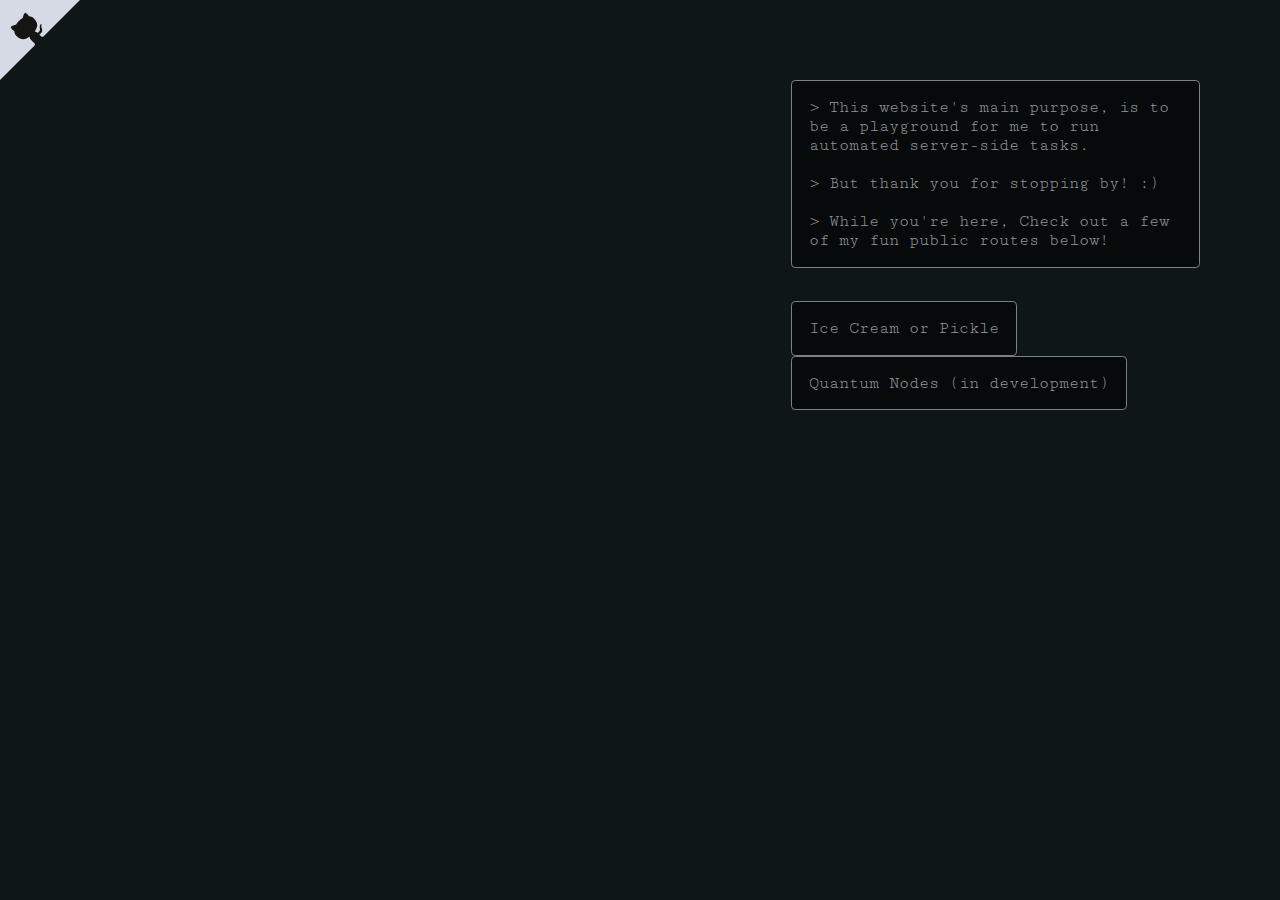
==== home_index/index.html @ 7d93dc45 "removed blockly and restructure backend routing to better handle statics" ====
<!DOCTYPE html>
<html lang="en">
<head>
    <meta charset="UTF-8">
    <title>Hedgecock Dev</title>
    <meta name="viewport" content="width=device-width, initial-scale=1">
    <link rel="stylesheet" href="static/css/style.css">
    <link rel="stylesheet" href="static/css/index.css">
    <link href="https://fonts.googleapis.com/css2?family=Cutive+Mono&family=Major+Mono+Display&display=swap"
          rel="stylesheet">
</head>
<body>
<a href="https://github.com/rhedgeco/hedgecock_dev" class="github-corner"
   aria-label="View source on GitHub">
    <svg width="80" height="80" viewBox="0 0 250 250"
         style="fill:#D5DAE4; color:#151513; position: absolute; top: 0; border: 0; left: 0; transform: scale(-1, 1);"
         aria-hidden="true">
        <path d="M0,0 L115,115 L130,115 L142,142 L250,250 L250,0 Z"></path>
        <path d="M128.3,109.0 C113.8,99.7 119.0,89.6 119.0,89.6 C122.0,82.7 120.5,78.6 120.5,78.6 C119.2,72.0 123.4,76.3 123.4,76.3 C127.3,80.9 125.5,87.3 125.5,87.3 C122.9,97.6 130.6,101.9 134.4,103.2"
              fill="currentColor" style="transform-origin: 130px 106px;"
              class="octo-arm"></path>
        <path d="M115.0,115.0 C114.9,115.1 118.7,116.5 119.8,115.4 L133.7,101.6 C136.9,99.2 139.9,98.4 142.2,98.6 C133.8,88.0 127.5,74.4 143.8,58.0 C148.5,53.4 154.0,51.2 159.7,51.0 C160.3,49.4 163.2,43.6 171.4,40.1 C171.4,40.1 176.1,42.5 178.8,56.2 C183.1,58.6 187.2,61.8 190.9,65.4 C194.5,69.0 197.7,73.2 200.1,77.6 C213.8,80.2 216.3,84.9 216.3,84.9 C212.7,93.1 206.9,96.0 205.4,96.6 C205.1,102.4 203.0,107.8 198.3,112.5 C181.9,128.9 168.3,122.5 157.7,114.1 C157.9,116.9 156.7,120.9 152.7,124.9 L141.0,136.5 C139.8,137.7 141.6,141.9 141.8,141.8 Z"
              fill="currentColor" class="octo-body"></path>
    </svg>
</a>
<div class="title-area">
    <h1 id="main-title">RyAn<br>HedGecock</h1>
    <div class="personal-links">
        <a class="link" href="https://github.com/rhedgeco">
            <img src="data/svg/github-icon.svg" class="link-icon">
            <span class="link-text">github</span>
        </a>
        <a class="link" href="https://www.linkedin.com/in/rhedgeco/">
            <img src="data/svg/linkedin-icon.svg" class="link-icon">
            <span class="link-text">linkedin</span>
        </a>
    </div>
</div>
<div class="title-content-spacer"></div>
<div class="content-area">
    <div class="summary-code">
        <p>
            > This website's main purpose, is to be a playground for me to run
            automated server-side tasks.<br>
            <br>
            > But thank you for stopping by! :)<br>
            <br>
            > While you're here, Check out a few of my fun public routes below!
        </p>
    </div>
    <div class="public-route-holder">
        <a class="public-route" href="/ice_cream_or_pickle">
            Ice Cream or Pickle
        </a>
        <a class="public-route" href="/quantum_nodes">
            Quantum Nodes (in development)
        </a>
    </div>
</div>

<img src="data/svg/nice-monitor.svg" class="nice-monitor">
<img src="data/svg/bigg-monitor.svg" class="bigg-monitor">
</body>
</html>
---- home_index/static/css/style.css ----
body {
    background-color: #0e1616;
    color: #D6DBE5;
    padding: 1em;
    overflow-x: hidden;
}

.title {
    font-family: "Major Mono Display", monospace;
    margin: 0 0 0.2em 0;
    font-size: 3em;
    white-space: nowrap;
}

.sub-title {
    font-family: 'Cutive Mono', monospace;
    padding-left: 0.5em;
    font-size: 1.5em;
    margin: 0;
    color: #3A5682;
    font-weight: bold;
    display: flex;
    align-items: center;
    height: 1.5em;
    white-space: nowrap;
}

.sub-title > * {
    margin: 0;
}

.go-home {
    position: absolute;
    right: 1em;
    top: 1em;
}
---- home_index/static/css/index.css ----
/*#0e1616*/
/*#D6DBE5*/
/*#3A5682*/
/*#93969d*/

html {
    font-size: 24px;
    overflow: hidden;
}

@media only screen and (max-width: 800px) {
    html {
        font-size: 3vw;
    }
}

body {
    padding: 3em;
    display: flex;
}

.title-content-spacer {
    margin: 1.5em;
}

.title-area {

}

#main-title {
    color: #D6DBE5;
    font-family: "Major Mono Display", monospace;
    font-weight: normal;
    margin: 0;
    font-size: 4em;
    opacity: 0;
    animation: fadeIn 1s forwards 0.25s linear;
}

.personal-links {
    margin-top: 1em;
    font-family: "Cutive Mono", monospace;
}

.link {
    font-size: 1.3em;
    text-decoration: none;
    margin-right: 1em;
    color: #3A5682;
    opacity: 0;
}

.link-text {
    text-decoration: underline;
}

.link-icon {
    width: 1em;
}

.link:nth-of-type(1) {
    animation: fadeIn 1s forwards 0.75s linear;
}

.link:nth-of-type(2) {
    animation: fadeIn 1s forwards 1.25s linear;
}

@keyframes fadeIn {
    0% {
        opacity: 0;
    }
    100% {
        opacity: 1;
    }
}

.content-area {
    font-size: 0.7em;
    width: 820px;
    font-family: "Cutive Mono", monospace;
    color: #93969d;
    display: block;
    min-font-size: 16px;
}

@media only screen and (max-width: 1250px) {
    body {
        display: block;
    }

    .content-area {
        width: auto;
    }
}


.summary-code {
    background-color: #060a0a;
    padding: 1em;
    border: 1px solid grey;
    border-radius: 0.25em;
}

.summary-code p {
    margin: 0;
}

.public-route-holder {
    margin-top: 2em;
    display: flex;
    flex-wrap: wrap;
}

.public-route {
    padding: 1em;
    background-color: #060a0a;
    border: 1px solid grey;
    border-radius: 0.25em;
    text-decoration: none;
    color: #93969d;
    white-space: nowrap;
}

.public-route:hover {
    text-decoration: underline;
}

.nice-monitor {
    width: 200px;
    position: absolute;
    left: 3250px;
}

.bigg-monitor {
    width: 200px;
    position: absolute;
    right: -10px;
    display: none;
}

@media only screen and (min-width: 3450px) {
    .nice-monitor {
        left: auto;
        right: -10px;
    }
}

@media only screen and (min-width: 5000px) {
    .nice-monitor {
        display: none;
    }
    .bigg-monitor {
        display: block;
    }
}

.github-corner:hover .octo-arm {
    animation: octocat-wave 560ms ease-in-out
}

@keyframes octocat-wave {
    0%, 100% {
        transform: rotate(0)
    }
    20%, 60% {
        transform: rotate(-25deg)
    }
    40%, 80% {
        transform: rotate(10deg)
    }
}

@media (max-width: 500px) {
    .github-corner:hover .octo-arm {
        animation: none
    }

    .github-corner .octo-arm {
        animation: octocat-wave 560ms ease-in-out
    }
}
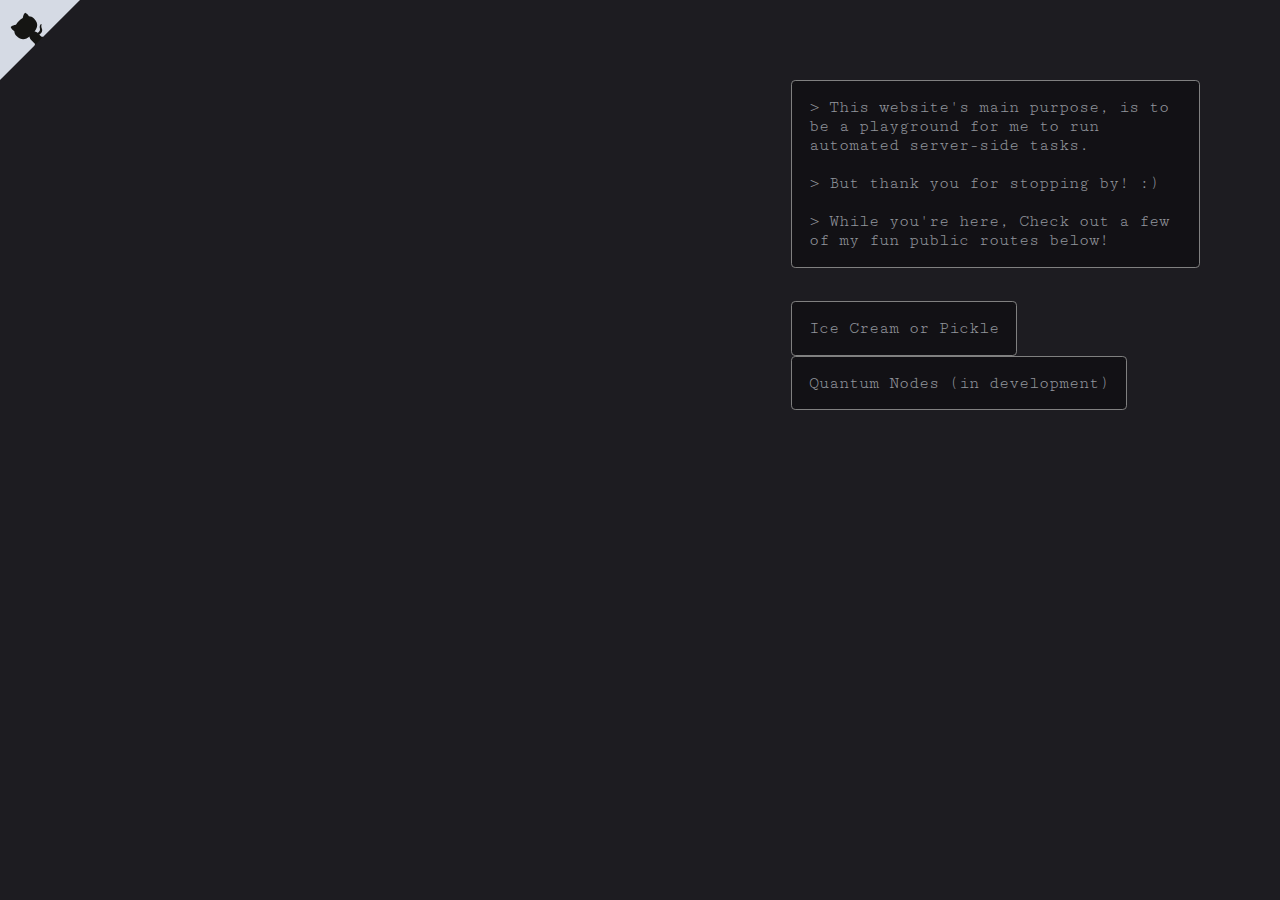
==== commit a0521d7c: "updated style colors and fixed links" ====
--- a/home_index/index.html
+++ b/home_index/index.html
@@ -27,11 +27,11 @@
     <h1 id="main-title">RyAn<br>HedGecock</h1>
     <div class="personal-links">
         <a class="link" href="https://github.com/rhedgeco">
-            <img src="data/svg/github-icon.svg" class="link-icon">
+            <img src="static/svg/github-icon.svg" class="link-icon">
             <span class="link-text">github</span>
         </a>
         <a class="link" href="https://www.linkedin.com/in/rhedgeco/">
-            <img src="data/svg/linkedin-icon.svg" class="link-icon">
+            <img src="static/svg/linkedin-icon.svg" class="link-icon">
             <span class="link-text">linkedin</span>
         </a>
     </div>
@@ -58,7 +58,7 @@
     </div>
 </div>
 
-<img src="data/svg/nice-monitor.svg" class="nice-monitor">
-<img src="data/svg/bigg-monitor.svg" class="bigg-monitor">
+<img src="static/svg/nice-monitor.svg" class="nice-monitor">
+<img src="static/svg/bigg-monitor.svg" class="bigg-monitor">
 </body>
 </html>--- a/home_index/static/css/style.css
+++ b/home_index/static/css/style.css
@@ -1,12 +1,13 @@
 body {
-    background-color: #0e1616;
+    background-color: #1D1C21;
     color: #D6DBE5;
     padding: 1em;
     overflow-x: hidden;
 }
 
-.title {
+.main-title {
     font-family: "Major Mono Display", monospace;
+    font-weight: normal;
     margin: 0 0 0.2em 0;
     font-size: 3em;
     white-space: nowrap;
--- a/home_index/static/css/index.css
+++ b/home_index/static/css/index.css
@@ -96,7 +96,7 @@
 
 
 .summary-code {
-    background-color: #060a0a;
+    background-color: #121115;
     padding: 1em;
     border: 1px solid grey;
     border-radius: 0.25em;
@@ -114,7 +114,7 @@
 
 .public-route {
     padding: 1em;
-    background-color: #060a0a;
+    background-color: #121115;
     border: 1px solid grey;
     border-radius: 0.25em;
     text-decoration: none;
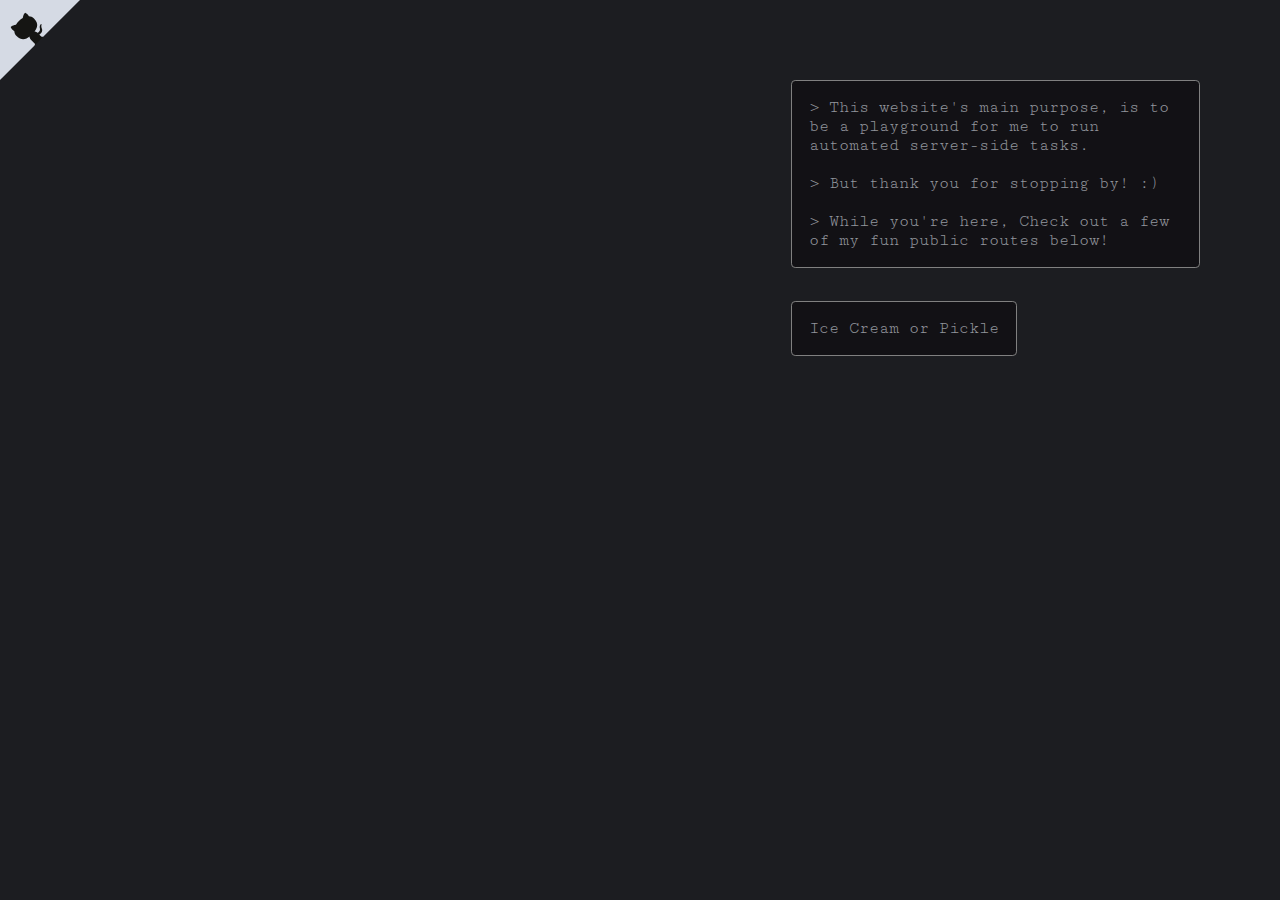
==== commit 97650d2d: "removed quantum nodes project" ====
--- a/home_index/index.html
+++ b/home_index/index.html
@@ -52,9 +52,6 @@
         <a class="public-route" href="/ice_cream_or_pickle">
             Ice Cream or Pickle
         </a>
-        <a class="public-route" href="/quantum_nodes">
-            Quantum Nodes (in development)
-        </a>
     </div>
 </div>
 
--- a/home_index/static/css/style.css
+++ b/home_index/static/css/style.css
@@ -1,5 +1,5 @@
 body {
-    background-color: #1D1C21;
+    background-color: #1c1d21;
     color: #D6DBE5;
     padding: 1em;
     overflow-x: hidden;
